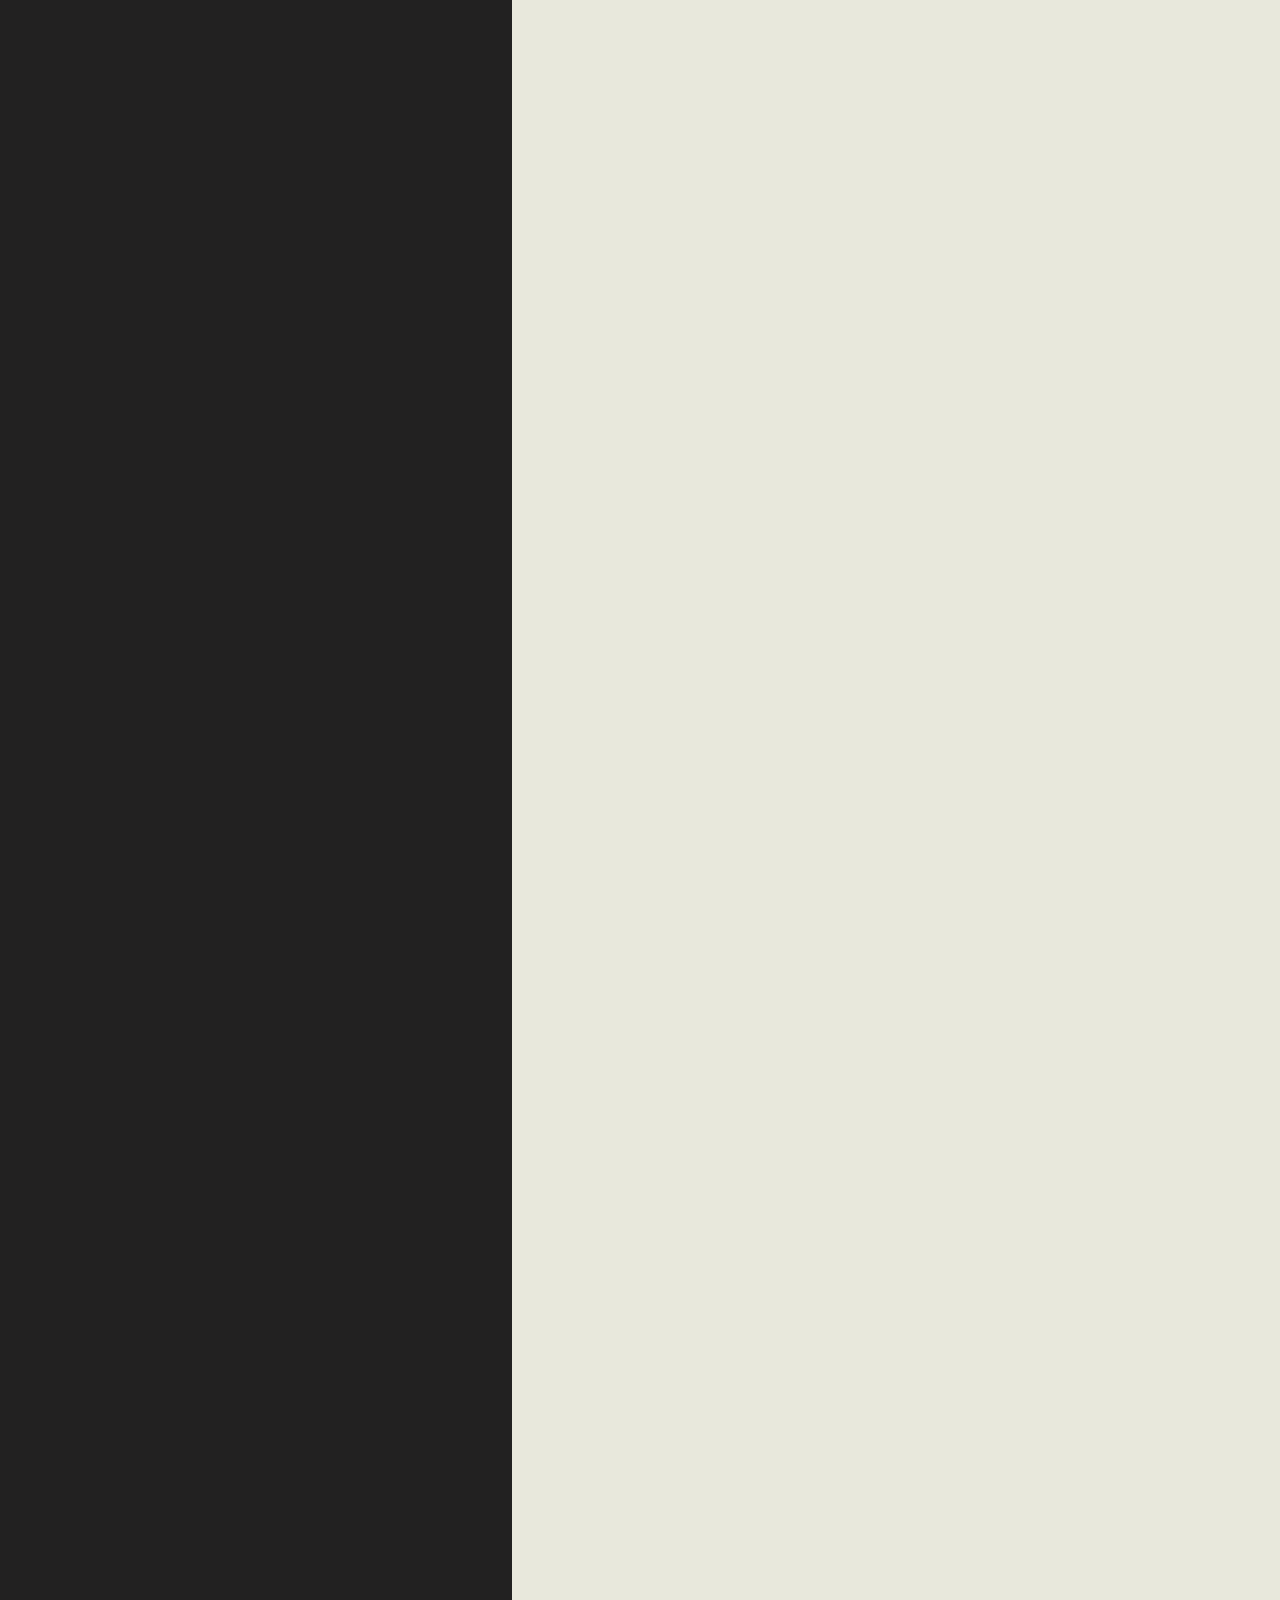
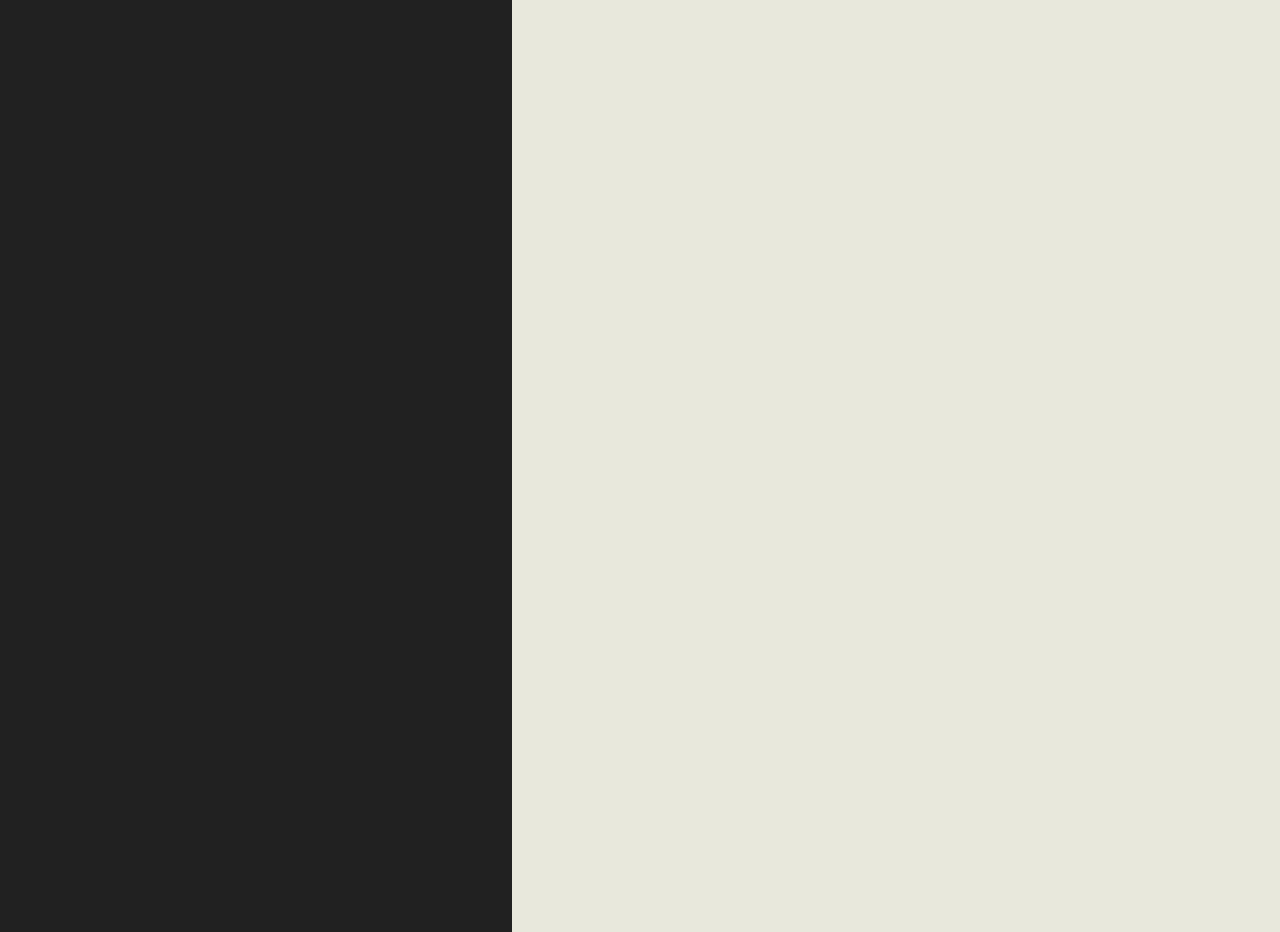
==== portfolio/codex.html @ 9d3b1dfd "adding codex to projects page" ====
<!DOCTYPE html>
<html lang="en">

<head>
    <meta charset="UTF-8">
    <meta name="viewport" content="width=device-width, initial-scale=1.0">
    <title>Michael Shepherd - Web Developer</title>
    <link rel="stylesheet" href="https://cdnjs.cloudflare.com/ajax/libs/font-awesome/5.13.0/css/all.min.css">
    <link rel="stylesheet" href="../assets/styles/style.css">
</head>

<body>
    <!-- Page transition background swipe -->
    <div class="background-swipe"></div>
    <!-- Hidden checkbox to toggle dark/light switch -->
    <input type="checkbox" class="switch-box" id="theme-switch-box">
    <div class="app">
        <div class="navigation">
            <!-- Nav Button Component -->
            <input type="checkbox" class="navigation__checkbox" id="nav-toggle">
            <label for="nav-toggle" class="navigation__button" id="nav-btn">
                <span class="navigation__icon">
                    <div class="navigation__line line1"></div>
                    <div class="navigation__line line2"></div>
                    <div class="navigation__line line3"></div>
                </span>
            </label>
            <div class="navigation__background"></div>

            <!-- Main Navigation Component -->
            <nav class="navigation__main">
                <div class="navigation__links">
                    <ul class="navigation__menu" id="nav-ul">
                        <li class="navigation__item"><a href="../#home">Home</a></li>
                        <li class="navigation__item"><a href="../#featured-work">Portfolio</a></li>
                        <li class="navigation__item"><a href="../#about">About</a></li>
                        <li class="navigation__item"><a href="../#contact">Contact</a></li>
                    </ul>
                </div>
                <div class="navigation__contact-details">
                    <div class="work-together">Want to work together?</div>
                    <div class="email">michaelshepherd.dev@gmail.com</div>
                </div>
                <div class="navigation__block"></div>
            </nav>

            <!-- Dynamic Borders Component -->
            <div class="borders">
                <!-- <div class="top"></div>
                <div class="bottom"></div> -->
                <div class="left-sudo"></div>
            </div>

            <!-- Header Component -->
            <header class="header">
                <div class="header__site-logo">
                    <a href="/" class="header__name">michaelshepherd.</a>
                    <span class="title">Developer</span>
                </div>
                <!-- Dark/Light Mode Component -->
                <div class="header__switch">
                    <label for="theme-switch-box" class="theme-switch">
                        <span class="switch-slider"></span>
                    </label>
                </div>
                <!-- Social Links Component -->
                <ul class="header__socials">
                    <li class="header__social-link social-one">
                        <a href="https://www.linkedin.com/in/michaelshepherd-dev/" aria-label="LinkedIn"
                            target="_blank">
                            <i class="fab fa-linkedin-in"></i>
                        </a>
                    </li>
                    <li class="header__social-link social-two">
                        <a href="https://github.com/mwshepherd" aria-label="GitHub" target="_blank">
                            <i class="fab fa-github"></i>
                        </a>
                    </li>
                    <li class="header__social-link social-three">
                        <a href="https://codepen.io/michaelshepherd" aria-label="CodePen" target="_blank">
                            <i class="fab fa-codepen"></i>
                        </a>
                    </li>
                </ul>
                <!-- <div class="header__bottom-border"></div> -->
            </header>
        </div>

        <!-- Main app content component -->
        <main class="app-container">
            <div class="portfolio" id="home">
                <div class="portfolio__bg codex"></div>
                <div class="portfolio__landing">
                    <h1 class="portfolio__title">Codex</h1>
                    <div class="portfolio__blurb">A simple digital world map pin board.</div>
                    <div class="portfolio__links">
                        <a href="https://seen-it.netlify.app/" target="_blank" class="portfolio__link">Live Project</a>
                        <a href="https://github.com/mwshepherd/seenit-backend" target="_blank"
                            class="portfolio__link">GitHub Backend</a>
                        <a href="https://github.com/mwshepherd/seenit-client" target="_blank"
                            class="portfolio__link">GitHub Frontend</a>
                    </div>
                    <div class="portfolio__technologies">
                    </div>
                    <div class="intro__scroll"><a href="#info">&#8592; Scroll</a></div>
                </div>
                <section class="portfolio__about" id="info">
                    <div class="portfolio__divider"></div>
                    <div class="portfolio__section">
                        <div class="portfolio__info">
                            <h3>A simple pin board for tracking your travel.</h3>
                            Seen It is a simple tool for logging all your visited countries. The app accesses the REST
                            countries API for retrieving data on 250 countries. Use a filter search for finding a
                            country and click it to add to your map.
                        </div>
                        <div class="portfolio__img">
                            <img src="../assets/images/codex_landing.png" class="portfolio__section-img" />
                        </div>
                    </div>
                    <div class="portfolio__section-tools">
                        <div class="portfolio__built">
                            <h3>Built using</h3>
                            <div class="portfolio__tools">
                                <span class="portfolio__tool">React</span>
                                <span class="portfolio__tool">Ruby on Rails</span>
                                <span class="portfolio__tool">PostgreSQL</span>
                                <span class="portfolio__tool">SASS</span>
                                <span class="portfolio__tool">Knock</span>
                            </div>

                        </div>
                    </div>
                    <div class="portfolio__section">
                        <div class="portfolio__img">
                            <img src="../assets/images/codex_journal.png" class="portfolio__section-img" />
                        </div>
                        <div class="portfolio__info">
                            <h3>Get info on the countries you've visited.</h3>
                            Once building your list of visited countries, you can click any country on the map and it
                            will give you stats including population, capital city and language.
                        </div>
                    </div>
                    <div class="portfolio__divider"></div>
                    <div class="portfolio__next">
                        <div class="portfolio__next-project">Next project</div>
                        <a href="./seenit.html" class="portfolio__next-name">Seen It</a>
                    </div>
                </section>
            </div>
        </main>
    </div>

    <script src="../assets/scripts/app.js"></script>
</body>

</html>
---- assets/styles/style.css ----
@import url("https://fonts.googleapis.com/css?family=Libre+Baskerville:400,400i&display=swap");
@keyframes bg-left {
  0% {
    width: 0%;
  }
  45% {
    width: 100%;
  }
  55% {
    width: 100%;
  }
  100% {
    left: 0;
    width: 0%;
  }
}
@keyframes fade-all {
  0% {
    opacity: 0;
  }
  100% {
    opacity: 1;
  }
}
@keyframes scroll-text {
  0% {
    visibility: visible;
    opacity: 1;
    transform: rotate(-90deg) translateX(-100px);
  }
  100% {
    visibility: visible;
    opacity: 1;
    transform: rotate(-90deg) translateX(0px);
  }
}
/*********************
BREAKPOINTS
*********************/
*,
*::after,
*::before {
  margin: 0;
  padding: 0;
  box-sizing: border-box;
}

html {
  scroll-behavior: smooth;
  -webkit-text-size-adjust: none;
  -webkit-font-smoothing: subpixel-antialiased;
  -webkit-font-smoothing: antialiased;
  -moz-osx-font-smoothing: grayscale;
}

a,
a:visited {
  color: inherit;
  text-decoration: none;
}

p {
  margin-bottom: 20px;
}

:root {
  --color-black: #222121;
  --color-white: #e8e8dc;
  --color-highlight: #057f8d;
}

body {
  background: var(--color-black);
  position: relative;
  font-family: "Gilroy", sans-serif, -apple-system, BlinkMacSystemFont, "Segoe UI", Roboto, Oxygen, Ubuntu, Cantarell, "Open Sans", "Helvetica Neue", sans-serif;
}

section {
  min-height: 100vh;
  padding: 66px 20%;
}
@media screen and (max-width: 768px) {
  section {
    padding: 80px 18%;
  }
}

.container {
  width: 60%;
  margin: 0 auto;
}

.page-title {
  display: flex;
  align-items: center;
  height: 100%;
  font-family: "Gordita", sans-serif;
  font-size: 7.5vw;
  font-weight: 500;
  letter-spacing: -0.6vw;
  line-height: 0.5;
  margin-left: -0.89vw;
}
@media screen and (max-width: 768px) {
  .page-title {
    font-size: 15vw;
    line-height: 1;
  }
}

@font-face {
  font-family: "Gilroy";
  src: url("../fonts/Gilroy-Light.otf");
}
@font-face {
  font-family: "Gilroy";
  src: url("../fonts/Gilroy-ExtraBold.otf");
  font-weight: bold;
}
@font-face {
  font-family: "Gordita";
  src: url("../fonts/Gordita-Medium.otf");
}
.about {
  display: grid;
  grid-template-columns: repeat(2, 1fr);
  width: 100%;
}
@media screen and (max-width: 768px) {
  .about {
    grid-template-columns: 1fr;
    grid-gap: 50px;
  }
}
.about__title {
  display: flex;
  align-items: center;
}
.about__bio {
  font-size: 12px;
}
.about__skills {
  margin-top: 20px;
}
.about__skills-grid {
  margin-top: 20px;
  display: grid;
  grid-template-columns: repeat(3, 1fr);
  grid-gap: 20px;
}
.about__skill-item-name {
  margin-bottom: 10px;
  font-size: 12px;
  font-weight: bold;
}
@media screen and (max-width: 768px) {
  .about__skill-item-name {
    font-size: 10px;
  }
}
.about__skill-item-level {
  position: relative;
  width: 100%;
  height: 5px;
  background-color: var(--color-white);
  transition: all 0.6s;
}
.about__skill-item-level::before {
  content: "";
  position: absolute;
  height: 5px;
  background-color: var(--color-highlight);
  transition: all 0.6s;
}
.about__skill-item-level.html::before {
  width: 90%;
}
.about__skill-item-level.css::before {
  width: 80%;
}
.about__skill-item-level.js::before {
  width: 70%;
}
.about__skill-item-level.react::before {
  width: 60%;
}
.about__skill-item-level.node::before {
  width: 40%;
}
.about__skill-item-level.ruby::before {
  width: 60%;
}
.about__skill-item-level.rails::before {
  width: 60%;
}
.about__skill-item-level.mongo::before {
  width: 50%;
}
.about__skill-item-level.git::before {
  width: 70%;
}
.about__cv-btn {
  display: inline-block;
  margin-top: 30px;
  padding: 6px;
  background: var(--color-white);
  color: var(--color-black);
  font-size: 12px;
  font-weight: bold;
  text-transform: uppercase;
}
.about__cv-btn:hover {
  color: var(--color-highlight);
}

.app {
  position: relative;
  height: 100%;
  width: 100%;
  background: var(--color-black);
  color: var(--color-white);
  backface-visibility: hidden;
  opacity: 0;
  transition: background 0.6s, color 0.6s;
  animation-name: fade-all;
  animation-duration: 0.4s;
  animation-delay: 1.2s;
  animation-fill-mode: forwards;
  animation-timing-function: linear;
}
.app-container {
  height: 100%;
}

.contact {
  display: grid;
  grid-template-columns: 1fr 1fr;
  grid-gap: 50px;
  width: 100%;
}
@media screen and (max-width: 768px) {
  .contact {
    grid-template-columns: 1fr;
    grid-gap: 50px;
  }
}
.contact__details {
  margin-bottom: 30px;
}
.contact__details-work-together {
  font-family: "Libre Baskerville", serif;
  font-style: italic;
  text-transform: lowercase;
  font-size: 25px;
}
@media screen and (max-width: 768px) {
  .contact__details-work-together {
    font-size: 20px;
  }
}
.contact__form {
  display: flex;
  flex-direction: column;
}
.contact__input, .contact__text-area, .contact__button {
  border: 1px solid var(--color-white);
  background: none;
  color: var(--color-white);
  padding: 10px;
  margin-bottom: 10px;
}
.contact__input:focus, .contact__text-area:focus, .contact__button:focus {
  outline: none;
}

.featured-work {
  position: relative;
  display: flex;
  flex-direction: column;
  justify-content: center;
}
.featured-work h2 {
  position: relative;
  font-family: "Libre Baskerville", serif;
  font-size: 20px;
  font-weight: 100;
  font-style: italic;
  text-transform: lowercase;
  margin-bottom: 20px;
}
.featured-work__list {
  list-style: none;
}
.featured-work__list-item {
  margin: 40px 0;
}
@media screen and (max-width: 1200px) {
  .featured-work__list-item {
    margin: 40px 0;
  }
}
@media screen and (max-width: 950px) {
  .featured-work__list-item {
    margin: 20px 0;
  }
}
.featured-work__num {
  position: relative;
  z-index: 1;
  font-size: 10px;
  line-height: 0px;
}
@media screen and (max-width: 700px) {
  .featured-work__num {
    font-size: 7px;
  }
}
.featured-work__work-item {
  display: inline-block;
  position: relative;
  z-index: 1;
  font-family: "Gilroy", sans-serif;
  font-size: 58px;
  font-weight: 600;
  line-height: 64px;
  text-transform: uppercase;
  cursor: pointer;
}
@media screen and (min-width: 1281px) {
  .featured-work__work-item {
    font-size: 80px;
    line-height: 72px;
  }
}
@media screen and (max-width: 950px) {
  .featured-work__work-item {
    font-size: 40px;
    line-height: 45px;
  }
}
@media screen and (max-width: 700px) {
  .featured-work__work-item {
    font-size: 35px;
    line-height: 36px;
  }
}
.featured-work__work-item.one:hover ~ .work-one {
  opacity: 0.6;
}
.featured-work__work-item.two:hover ~ .work-two {
  opacity: 0.5;
}
.featured-work__work-item.three:hover ~ .work-three {
  opacity: 0.5;
}
.featured-work__work-item.four:hover ~ .work-four {
  opacity: 0.5;
}
.featured-work__work-item.five:hover ~ .work-five {
  opacity: 0.5;
}
.featured-work .preview-window {
  position: fixed;
  z-index: -1;
  top: 50%;
  left: 50%;
  transform: translate(-50%, -50%);
  width: 100%;
  height: 100%;
  opacity: 0;
  transition: all 0.6s;
}
.featured-work .preview-window.work-one {
  background: url(https://images.unsplash.com/photo-1581472723648-909f4851d4ae?ixlib=rb-1.2.1&ixid=eyJhcHBfaWQiOjEyMDd9&auto=format&fit=crop&w=2850&q=80);
  background-size: cover;
  background-position: center;
}
.featured-work .preview-window.work-two {
  background: url(https://images.unsplash.com/photo-1488646953014-85cb44e25828?auto=format&fit=crop&ixid=eyJhcHBfaWQiOjEyMDd9&ixlib=rb-1.2.1&q=80&w=2133);
  background-size: cover;
  background-position: bottom;
}
.featured-work .preview-window.work-three {
  background: url(https://images.unsplash.com/photo-1560849807-bae5314c9e98?ixlib=rb-1.2.1&ixid=eyJhcHBfaWQiOjEyMDd9&auto=format&fit=crop&w=1100&q=80);
  background-size: cover;
  background-position: bottom;
}
.featured-work .preview-window.work-four {
  background: url(../images/project1.jpg);
  background-size: cover;
  background-position: bottom;
}
.featured-work .preview-window.work-five {
  background: url(https://images.unsplash.com/photo-1483728642387-6c3bdd6c93e5?ixlib=rb-1.2.1&ixid=eyJhcHBfaWQiOjEyMDd9&auto=format&fit=crop&w=1355&q=80);
  background-size: cover;
  background-position: center;
}

.header {
  position: relative;
  z-index: 2;
  height: 100vh;
  width: 100%;
  color: var(--color-white);
  transition: color 0.6s;
}
.header__site-logo {
  position: fixed;
  top: 0;
  left: 7.5%;
  height: 80px;
  line-height: 120px;
  transition: line-height 0.4s;
}
@media screen and (max-width: 768px) {
  .header__site-logo {
    line-height: 44px;
  }
}
@media screen and (max-width: 425px) {
  .header__site-logo {
    font-size: 14px;
  }
}
.header__name {
  font-family: "Gordita", sans-serif;
  font-weight: 500;
  letter-spacing: -0.8px;
}
.header__switch {
  position: fixed;
  right: 7.5%;
  top: 54px;
  display: flex;
  transition: top 0.4s;
}
@media screen and (max-width: 768px) {
  .header__switch {
    top: 16px;
  }
}
.header__socials {
  position: fixed;
  top: 50%;
  right: 20px;
  width: 30px;
  transform: translateY(-50%);
  list-style: none;
  backface-visibility: hidden;
  transition: right 0.4s, font-size 0.4s;
}
.header__socials > * {
  margin: 5px 0;
  text-align: center;
  cursor: pointer;
  transition: transform 0.3s;
}
.header__socials > *:hover {
  transform: translateX(-5px);
}
@media screen and (max-width: 768px) {
  .header__socials {
    right: 0px;
    font-size: 12px;
  }
}
.header__bottom-border {
  position: fixed;
  bottom: 60px;
  left: 50%;
  transform: translateX(-50%);
  height: 1px;
  width: 60%;
  background-color: var(--color-white);
  transition: 0.5s;
}
@media screen and (max-width: 768px) {
  .header__bottom-border {
    bottom: 20px;
    width: 80%;
  }
}

.intro {
  position: relative;
  display: flex;
  flex-direction: column;
  justify-content: center;
  align-items: center;
}
.intro__blurb {
  position: relative;
  z-index: 1;
  opacity: 0;
  width: 100%;
  animation-name: fade-all;
  animation-duration: 0.4s;
  animation-delay: 1.2s;
  animation-fill-mode: forwards;
  animation-timing-function: linear;
}
.intro__title {
  position: absolute;
  right: 0;
}
.intro__scroll {
  position: absolute;
  bottom: 90px;
  right: 7%;
  visibility: hidden;
  font-size: 10px;
  font-weight: bold;
  text-transform: uppercase;
  transition: bottom 0.4s;
  animation-name: scroll-text;
  animation-duration: 1s;
  animation-delay: 1.6s;
  animation-fill-mode: forwards;
}
.intro__scroll:hover {
  bottom: 100px;
}

.navigation {
  position: fixed;
  height: 100%;
  width: auto;
  z-index: 1000;
}
.navigation__checkbox {
  display: none;
}
.navigation__checkbox:checked ~ .navigation__background {
  width: 100vw;
  transition: all 0.5s;
}
.navigation__checkbox:checked ~ .header {
  color: var(--color-black);
  transition: color 1s;
}
.navigation__checkbox:checked ~ .header > .header__switch > .theme-switch > .switch-slider {
  background-color: var(--color-black);
}
.navigation__checkbox:checked ~ .header > .header__switch > .theme-switch > .switch-slider::before {
  background-color: var(--color-white);
}
.navigation__checkbox:checked + .navigation__button > .navigation__icon > .navigation__line {
  background: var(--color-black);
}
.navigation__button {
  position: absolute;
  z-index: 9999;
  top: 50%;
  left: 22px;
  transform: translateY(-50%);
  opacity: 0;
  transition: left 0.4s, transform 0.4s;
  animation-name: fade-all;
  animation-duration: 0.4s;
  animation-delay: 1.2s;
  animation-fill-mode: forwards;
  animation-timing-function: linear;
}
@media screen and (min-width: 900px) {
  .navigation__button:hover ~ .borders > .left-sudo {
    width: 6.5%;
  }
  .navigation__button:hover > .navigation__icon > .navigation__line {
    background: var(--color-black);
  }
}
@media screen and (max-width: 768px) {
  .navigation__button {
    left: 0px;
    transform: translateY(-50%) scale(0.7);
  }
}
.navigation__icon {
  display: flex;
  flex-direction: column;
  align-items: flex-end;
  width: 30px;
  cursor: pointer;
  transition: all 0.4s;
}
.navigation__icon:hover .line1 {
  width: 100%;
}
.navigation__icon:hover .line2 {
  width: 90%;
}
.navigation__icon:hover .line3 {
  width: 100%;
}
.navigation__line {
  position: relative;
  right: 0px;
  height: 2px;
  background: var(--color-white);
  margin: 2.5px 0;
  transition: all 0.3s ease;
}
.navigation__line.line1 {
  width: 80%;
}
.navigation__line.line2 {
  width: 100%;
}
.navigation__line.line3 {
  width: 70%;
}
.navigation__checkbox:checked ~ .navigation__button > .navigation__icon:hover {
  transform: rotate(90deg);
}
.navigation__checkbox:checked ~ .navigation__button > .navigation__icon > .line1 {
  transform: rotate(45deg);
  width: 100%;
  top: 7px;
}
.navigation__checkbox:checked ~ .navigation__button > .navigation__icon > .line2 {
  opacity: 0;
}
.navigation__checkbox:checked ~ .navigation__button > .navigation__icon > .line3 {
  transform: rotate(-45deg);
  width: 100%;
  top: -7px;
}
.navigation__main {
  position: relative;
  z-index: 2;
  width: 0;
  height: 100vh;
  opacity: 1;
  transform: translateX(-100vw);
  transition: all 1.8s;
  transition-delay: 0.4s;
}
@media screen and (max-width: 620px) {
  .navigation__main {
    transition: all 1s;
    transition-delay: 0s;
  }
}
.navigation__checkbox:checked ~ .navigation__main {
  width: 100vw;
  transform: translateX(0px);
  transition: all 0.5s;
}
.navigation__menu {
  position: absolute;
  display: inline-block;
  top: 50%;
  left: 50%;
  transform: translate(-100%, -50%);
  list-style: none;
  text-transform: uppercase;
  font-size: 40px;
  text-align: right;
}
@media screen and (max-width: 620px) {
  .navigation__menu {
    transform: translate(-50%, -50%);
    font-size: 30px;
  }
}
.navigation__item {
  margin: 10px 0;
}
.navigation__item > a {
  -webkit-background-clip: text;
  -webkit-text-fill-color: transparent;
  background-image: linear-gradient(to right, var(--color-black), var(--color-black) 50%, var(--color-highlight) 50%);
  background-size: 200% 100%;
  background-position: 0%;
  transition: all 0.3s cubic-bezier(0, 0, 0.23, 1);
}
.navigation__item > a:hover {
  background-position: 100%;
}
.navigation__contact-details {
  position: absolute;
  bottom: 20%;
  right: 50%;
  text-align: right;
  color: var(--color-black);
}
@media screen and (max-width: 820px) {
  .navigation__contact-details {
    display: none;
  }
}
.navigation__contact-details .work-together {
  text-transform: lowercase;
  font-family: "Libre Baskerville", serif;
  font-style: italic;
  font-size: 22px;
  margin-bottom: 5px;
}
.navigation__contact-details .email {
  font-weight: 600;
  font-size: 14px;
}
.navigation__block {
  position: absolute;
  top: 80px;
  right: 50%;
  transform: translateX(140%);
  width: 100px;
  height: 0;
  background-color: var(--color-black);
  transition: all 0.4s;
}
@media screen and (max-width: 620px) {
  .navigation__block {
    display: none;
  }
}
.navigation__checkbox:checked ~ .navigation__main > .navigation__block {
  height: calc(100vh - 140px);
  transition: height 0.5s;
  transition-delay: 0.6s;
}
.navigation__background {
  position: absolute;
  top: 0;
  z-index: 2;
  background: var(--color-white);
  backdrop-filter: blur(5px);
  height: 100%;
  width: 0;
  transition: all 0.8s;
  transition-delay: 0.4s;
}
@media screen and (max-width: 620px) {
  .navigation__background {
    transition: all 1s ease;
  }
}

.portfolio {
  position: relative;
}
.portfolio h3 {
  font-size: 40px;
}
.portfolio__bg {
  opacity: 50%;
  height: 100vh;
  width: 100%;
}
.portfolio__bg.codex {
  background: url(https://images.unsplash.com/photo-1581472723648-909f4851d4ae?ixlib=rb-1.2.1&ixid=eyJhcHBfaWQiOjEyMDd9&auto=format&fit=crop&w=2850&q=80);
  background-size: cover;
  background-position: center;
}
.portfolio__bg.speaktheunspoken {
  background: url("../images/kusunda.png");
  background-size: cover;
  background-position: center;
}
.portfolio__bg.musicshare {
  background: url(https://images.unsplash.com/photo-1560849807-bae5314c9e98?ixlib=rb-1.2.1&ixid=eyJhcHBfaWQiOjEyMDd9&auto=format&fit=crop&w=1100&q=80);
  background-size: cover;
  background-position: center;
}
.portfolio__bg.seenit {
  background: url(https://images.unsplash.com/photo-1488646953014-85cb44e25828?auto=format&fit=crop&ixid=eyJhcHBfaWQiOjEyMDd9&ixlib=rb-1.2.1&q=80&w=2133);
  background-size: cover;
  background-position: center;
}
.portfolio__bg.fender {
  background: url("../images/project1.jpg");
  background-size: cover;
  background-position: center;
}
.portfolio__bg.countdown {
  background: url(https://images.unsplash.com/photo-1483728642387-6c3bdd6c93e5?ixlib=rb-1.2.1&ixid=eyJhcHBfaWQiOjEyMDd9&auto=format&fit=crop&w=1355&q=80);
  background-size: cover;
  background-position: center;
}
.portfolio__landing {
  position: absolute;
  top: 0;
  left: 0;
  height: 100vh;
  width: 100%;
  display: flex;
  flex-direction: column;
  justify-content: center;
  padding: 20%;
}
.portfolio__title {
  font-size: 8vw;
  text-transform: uppercase;
  line-height: 75%;
  margin: 0 -1%;
}
@media screen and (max-width: 700px) {
  .portfolio__title {
    font-size: 16vw;
    word-break: break-all;
  }
}
.portfolio__blurb {
  margin: 20px 0;
}
.portfolio__link {
  display: inline-block;
  border: 1px solid var(--color-white);
  border-radius: 5px;
  padding: 5px;
  margin-bottom: 10px;
  transition: background-color 0.3s;
}
.portfolio__link:hover {
  background-color: var(--color-white);
  color: var(--color-black);
}
.portfolio__about {
  display: flex;
  flex-direction: column;
  justify-content: center;
  align-items: center;
}
.portfolio__section {
  display: flex;
  margin: 100px 0;
}
@media screen and (max-width: 1280px) {
  .portfolio__section {
    flex-direction: column;
    margin: 20px 0;
  }
}
.portfolio__section-tools {
  width: 100%;
  padding: 100px;
  background: var(--color-highlight);
  transition: background 0.6s;
}
@media screen and (max-width: 1280px) {
  .portfolio__section-tools {
    padding: 30px;
  }
  .portfolio__section-tools h3 {
    font-size: 30px;
  }
}
.portfolio__section-img {
  width: 100%;
  object-fit: cover;
  border-radius: 5px;
  box-shadow: 0px 2px 24px 9px #9e9e9e4f;
}
@media screen and (max-width: 1280px) {
  .portfolio__section-img {
    width: 100%;
    margin: 20px 0;
  }
}
@media screen and (min-width: 1280px) {
  .portfolio__section :first-child {
    margin-right: 50px;
  }
}
.portfolio__img {
  width: 50%;
}
.portfolio__info {
  display: flex;
  flex-direction: column;
  justify-content: center;
  width: 50%;
}
@media screen and (max-width: 1280px) {
  .portfolio__info {
    margin: 20px 0;
  }
}
.portfolio__tools > * {
  margin-right: 10px;
  text-transform: uppercase;
}
.portfolio__preview img {
  max-width: 250px;
}
.portfolio__divider {
  width: 100%;
  height: 3px;
  background-color: var(--color-highlight);
  transition: background-color 0.6s;
}
.portfolio__next {
  width: 100%;
  text-align: right;
  margin-top: 100px;
  text-transform: uppercase;
}
.portfolio__next-name {
  font-size: 5vw;
  font-family: "Gilroy";
  font-weight: bold;
  line-height: 72px;
  transition: color 0.6s;
}
@media screen and (max-width: 700px) {
  .portfolio__next-name {
    font-size: 35px;
    line-height: 27px;
  }
}
.portfolio__next-name:hover {
  color: var(--color-highlight);
}

.background-swipe {
  position: absolute;
  z-index: 99;
  top: 0;
  right: 0;
  width: 60%;
  min-height: 100vh;
  height: 100%;
  background: var(--color-white);
  transition: 0.6s;
  animation-name: bg-left;
  animation-duration: 1.4s;
  animation-fill-mode: forwards;
  animation-timing-function: ease-in-out;
}

.borders > * {
  position: fixed;
  z-index: 1;
  background: var(--color-black);
  height: 0px;
  width: 0px;
  pointer-events: none;
  transition: all 0.6s;
  opacity: 0;
  animation-name: fade-all;
  animation-duration: 0.4s;
  animation-delay: 1.2s;
  animation-fill-mode: forwards;
  animation-timing-function: linear;
}
.borders .top {
  top: 0;
  left: 0;
  height: 66px;
  width: 100%;
}
@media screen and (max-width: 768px) {
  .borders .top {
    height: 30px;
  }
}
.borders .bottom {
  bottom: 0;
  left: 0;
  height: 61px;
  width: 100%;
}
@media screen and (max-width: 768px) {
  .borders .bottom {
    height: 20px;
  }
}
.borders .left-sudo {
  background: var(--color-white);
  top: 0;
  left: 0px;
  height: 100%;
  width: 0px;
  transition: 0.3s;
}

.switch-box {
  display: none;
}

.switch-box:checked ~ .app {
  --color-black: #e8e8dc;
  --color-white: #212121;
  --color-highlight: #fa8072;
}

.theme-switch {
  position: relative;
  display: inline-block;
  width: 24px;
  height: 12px;
}

.switch-slider {
  position: absolute;
  top: 0;
  left: 0;
  right: 0;
  bottom: 0;
  background-color: var(--color-white);
  border: 1px solid var(--color-white);
  border-radius: 34px;
  -webkit-transition: 0.4s;
  transition: 0.4s;
  cursor: pointer;
}
.switch-slider::before {
  position: absolute;
  content: "";
  height: 8px;
  width: 8px;
  left: 2px;
  bottom: 1px;
  background-color: var(--color-black);
  border-radius: 50%;
  -webkit-transition: 0.4s;
  transition: 0.4s;
}

.switch-box:checked + .app > .navigation > .header > .header__switch > .theme-switch > .switch-slider::before {
  -webkit-transform: translateX(10px);
  -ms-transform: translateX(10px);
  transform: translateX(10px);
}

/*# sourceMappingURL=style.css.map */
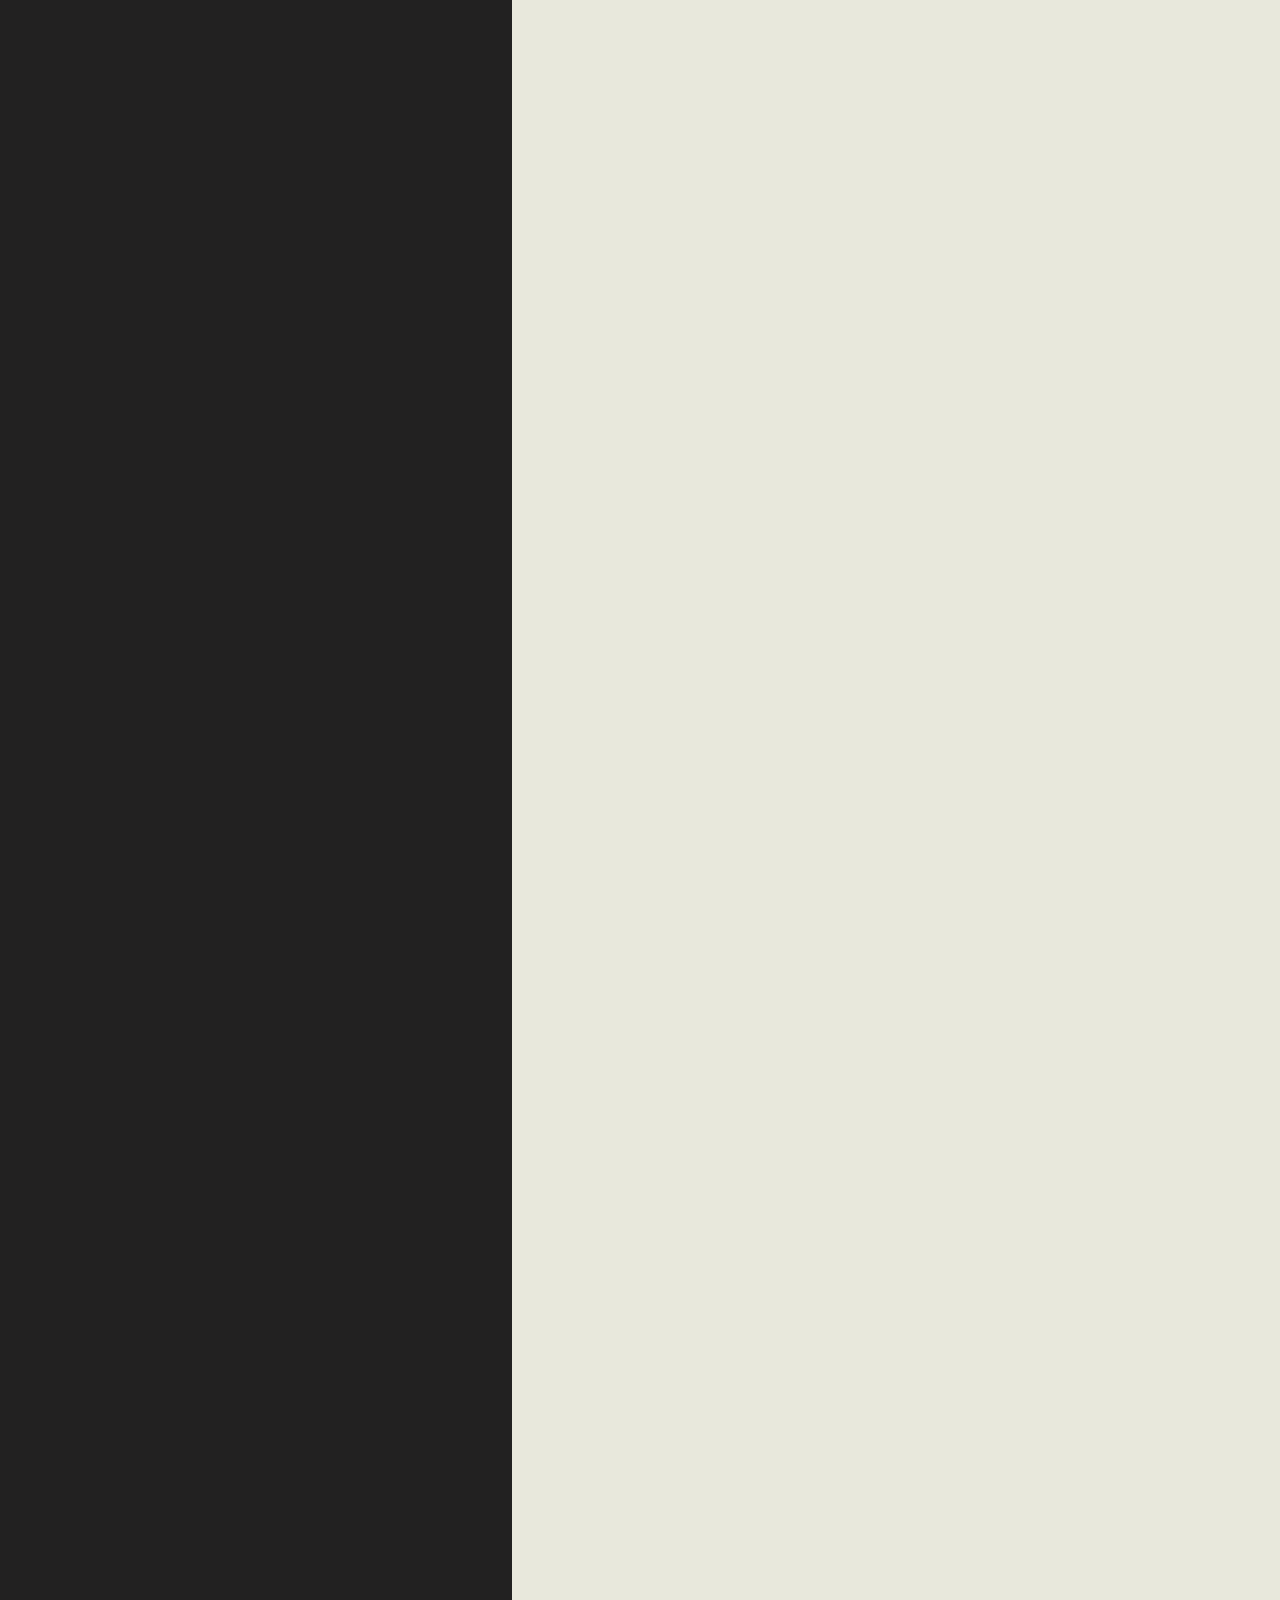
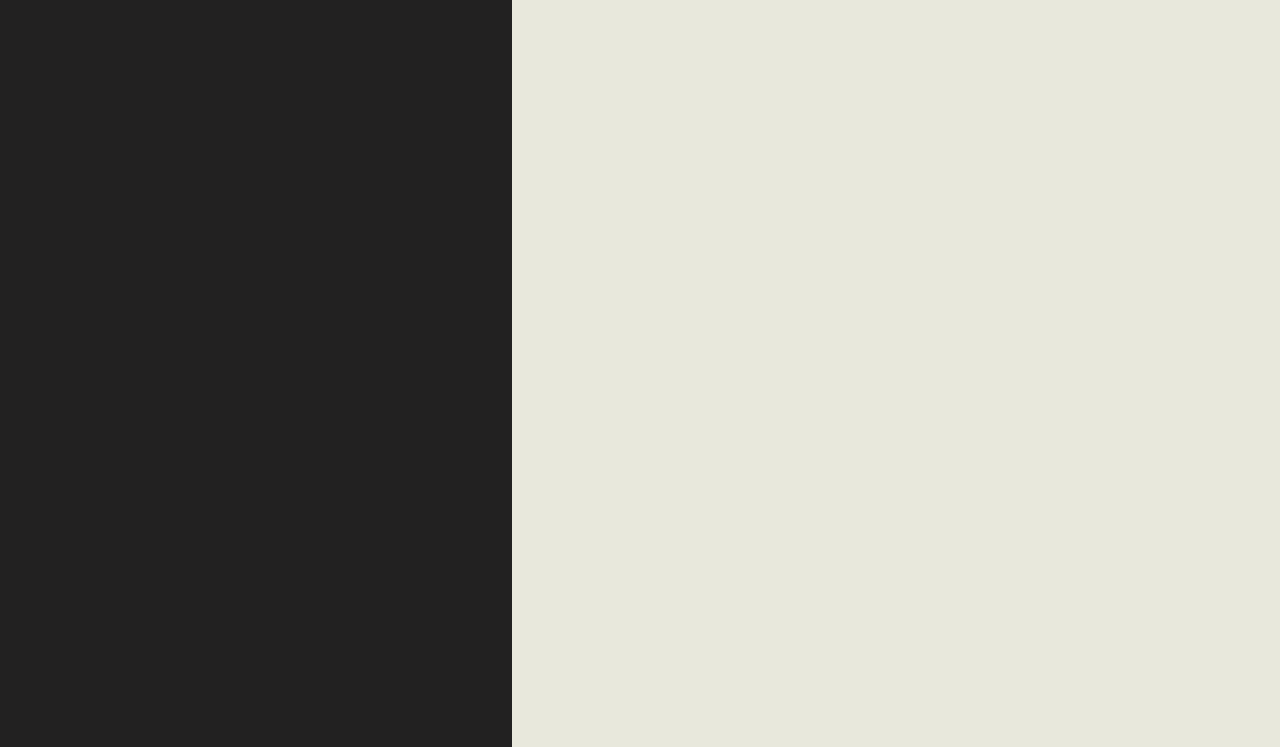
==== commit 974064b1: "codex info" ====
--- a/portfolio/codex.html
+++ b/portfolio/codex.html
@@ -94,10 +94,11 @@
                     <h1 class="portfolio__title">Codex</h1>
                     <div class="portfolio__blurb">A simple digital world map pin board.</div>
                     <div class="portfolio__links">
-                        <a href="https://seen-it.netlify.app/" target="_blank" class="portfolio__link">Live Project</a>
-                        <a href="https://github.com/mwshepherd/seenit-backend" target="_blank"
-                            class="portfolio__link">GitHub Backend</a>
-                        <a href="https://github.com/mwshepherd/seenit-client" target="_blank"
+                        <a href="https://codex-app.netlify.app/" target="_blank" class="portfolio__link">Live
+                            Project</a>
+                        <a href="https://github.com/mwshepherd/Codex-API" target="_blank" class="portfolio__link">GitHub
+                            Backend</a>
+                        <a href="https://github.com/mwshepherd/codex-client" target="_blank"
                             class="portfolio__link">GitHub Frontend</a>
                     </div>
                     <div class="portfolio__technologies">
@@ -108,10 +109,9 @@
                     <div class="portfolio__divider"></div>
                     <div class="portfolio__section">
                         <div class="portfolio__info">
-                            <h3>A simple pin board for tracking your travel.</h3>
-                            Seen It is a simple tool for logging all your visited countries. The app accesses the REST
-                            countries API for retrieving data on 250 countries. Use a filter search for finding a
-                            country and click it to add to your map.
+                            <h3>A journaling tool for new developers.</h3>
+                            Codex is a self studying application for writing journals, bookmarks, and setting goals for
+                            progression of learning how to code.
                         </div>
                         <div class="portfolio__img">
                             <img src="../assets/images/codex_landing.png" class="portfolio__section-img" />
@@ -135,9 +135,10 @@
                             <img src="../assets/images/codex_journal.png" class="portfolio__section-img" />
                         </div>
                         <div class="portfolio__info">
-                            <h3>Get info on the countries you've visited.</h3>
-                            Once building your list of visited countries, you can click any country on the map and it
-                            will give you stats including population, capital city and language.
+                            <h3>See your results.</h3>
+                            You can organise your entires by categories and languages and get displayed analytics on how
+                            much you have been contributing, how many time you've studied and what you focus on the
+                            most.
                         </div>
                     </div>
                     <div class="portfolio__divider"></div>
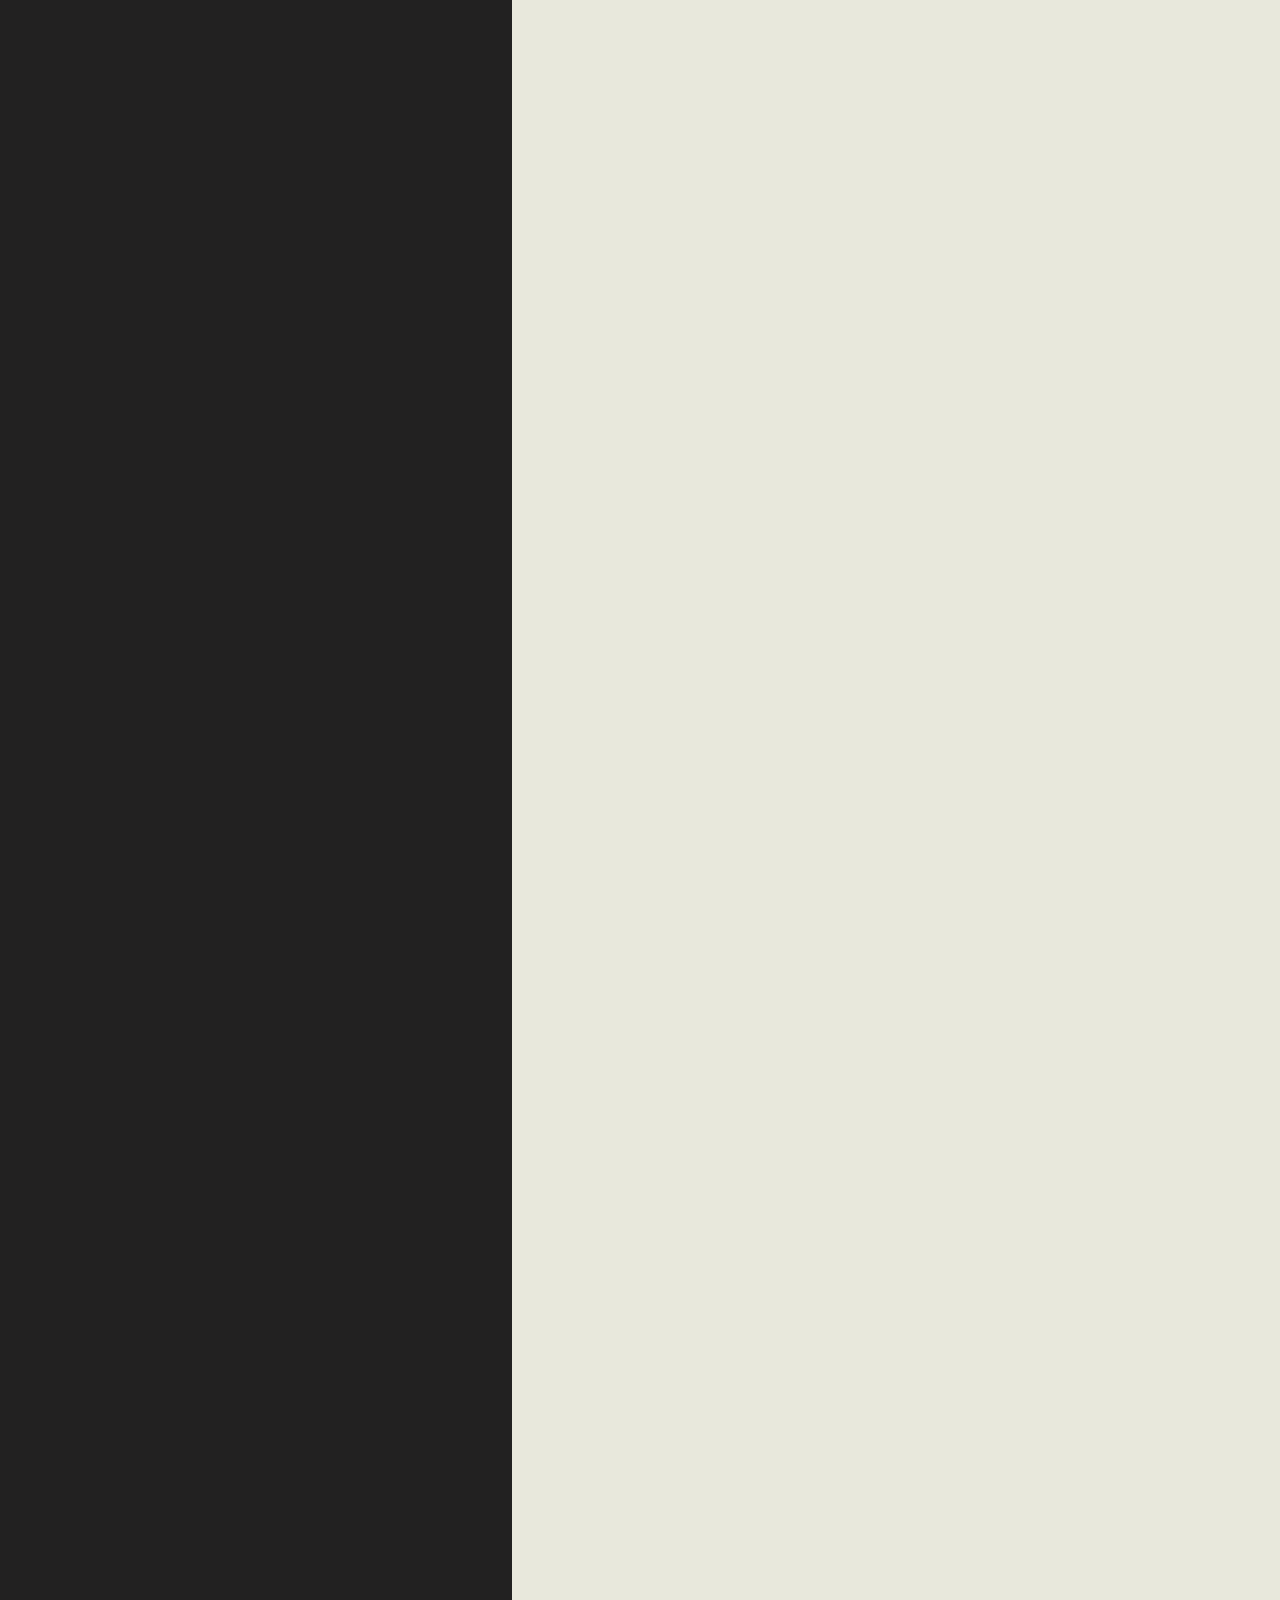
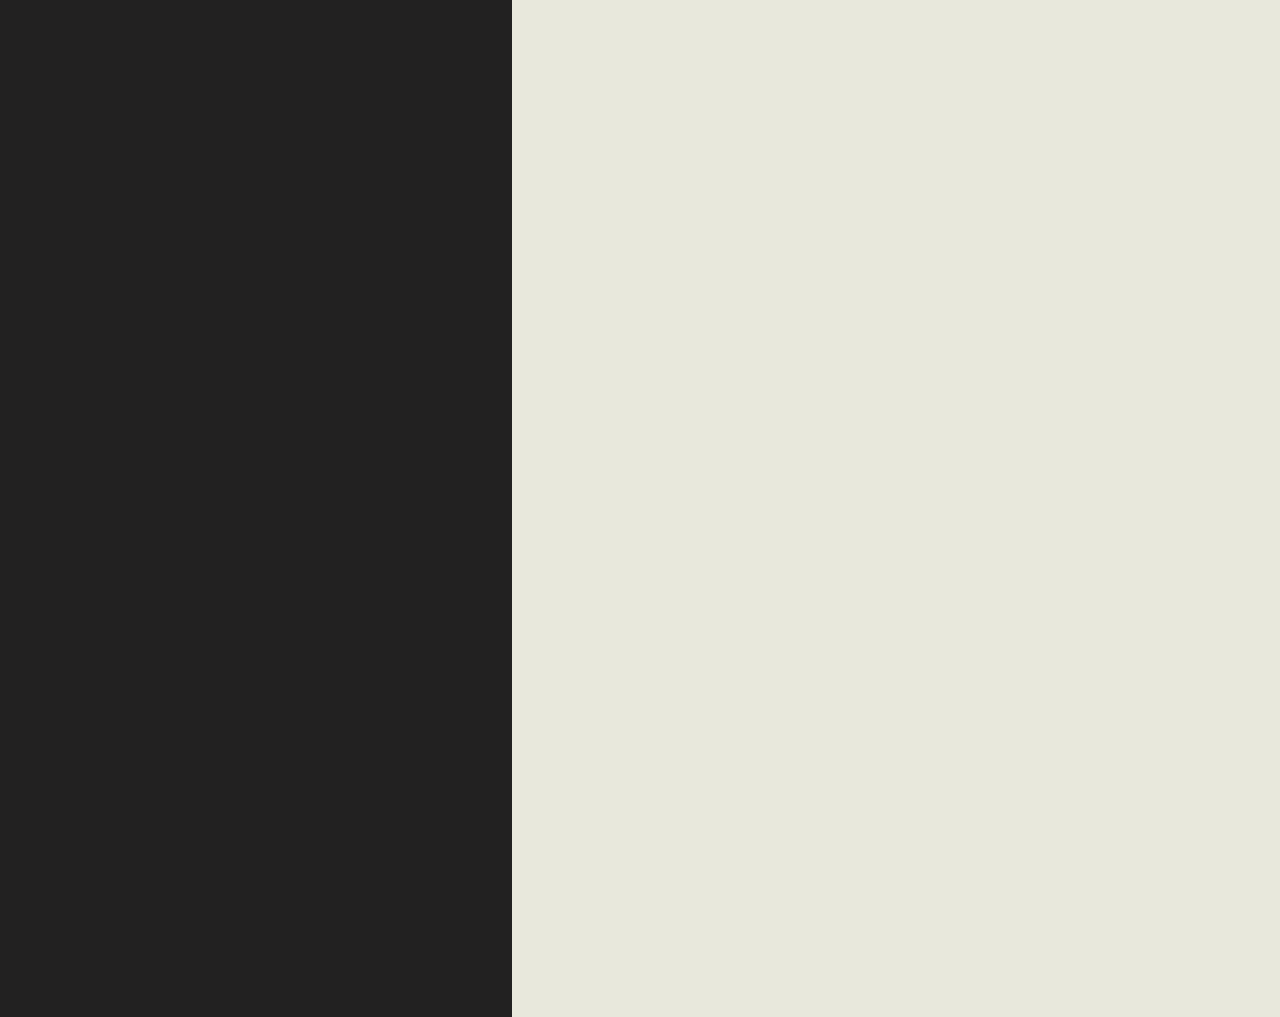
==== commit 80a63c20: "codex tagline" ====
--- a/portfolio/codex.html
+++ b/portfolio/codex.html
@@ -92,7 +92,7 @@
                 <div class="portfolio__bg codex"></div>
                 <div class="portfolio__landing">
                     <h1 class="portfolio__title">Codex</h1>
-                    <div class="portfolio__blurb">A simple digital world map pin board.</div>
+                    <div class="portfolio__blurb">The learning and productivity tool for devs.</div>
                     <div class="portfolio__links">
                         <a href="https://codex-app.netlify.app/" target="_blank" class="portfolio__link">Live
                             Project</a>
--- a/assets/styles/style.css
+++ b/assets/styles/style.css
@@ -866,6 +866,11 @@
 .portfolio__img {
   width: 50%;
 }
+@media screen and (max-width: 1280px) {
+  .portfolio__img {
+    width: 100%;
+  }
+}
 .portfolio__info {
   display: flex;
   flex-direction: column;
@@ -875,6 +880,7 @@
 @media screen and (max-width: 1280px) {
   .portfolio__info {
     margin: 20px 0;
+    width: 100%;
   }
 }
 .portfolio__tools > * {
